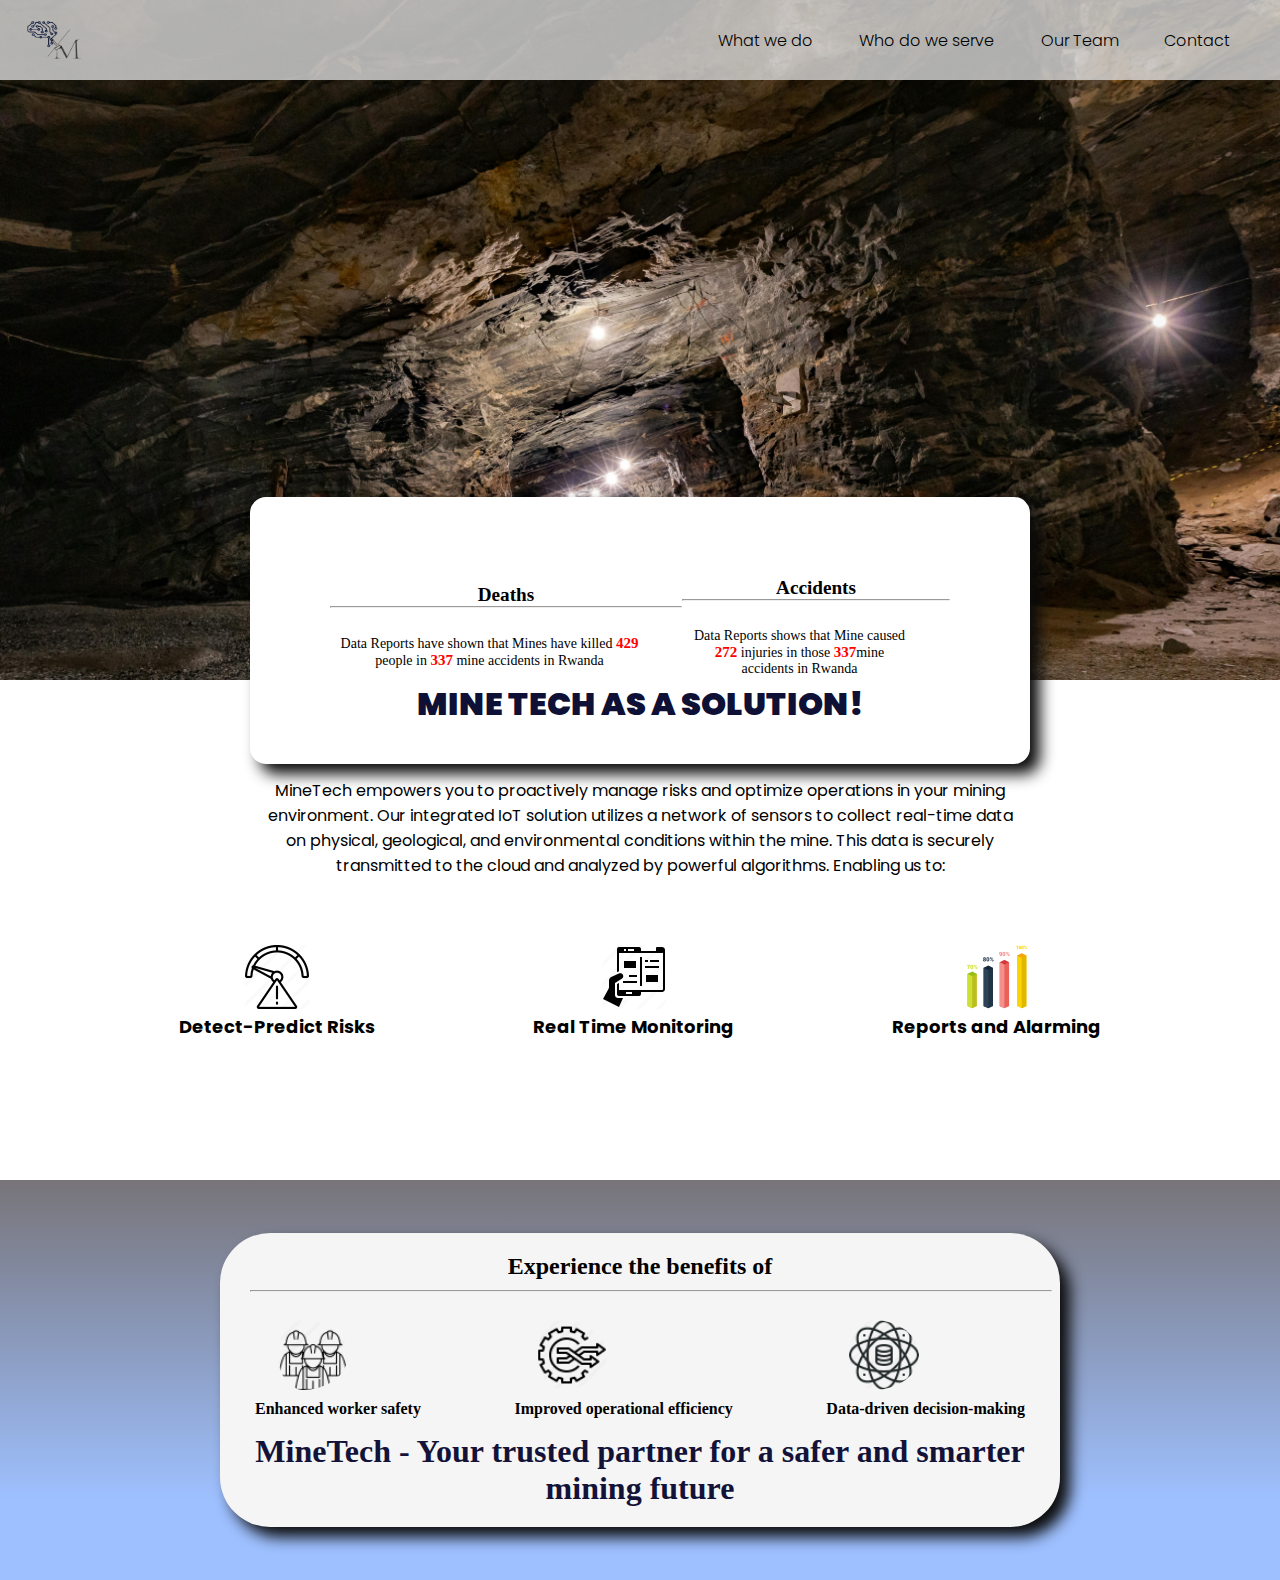
==== who-we-are.html @ d80b260d "MINETECH FILES" ====
<!DOCTYPE html>
<html lang="en">
<head>
    <meta charset="UTF-8">
    <meta name="viewport" content="width=device-width, initial-scale=1.0">
    <title>MINE TECH</title>
    <link rel="stylesheet" href="./who.css">
    <link rel="icon" href="./ICON/">
    <link href='https://fonts.googleapis.com/css?family=Poppins' rel='stylesheet'>
    <link href='https://fonts.googleapis.com/css?family=Poppins' rel='stylesheet'>
</head>
<body>
    <div class="background-container">
 <header>
  <div class="logo">
    <img src="./ICON/MINETECH LOGO.png" alt="left icon" class="icon">   
    
    <h1>MINE TECH</h1>
  </div>
  <div class="button-header-icon">
    <a href="./Who-we-are.html" alt="" class=""><button>What we do</button></a>
    <a href="./index.html" alt="" class=""><button>Who do we serve</button></a>
    <a href="./index.html" alt="" class=""><button>Our Team</button></a>
    <a href="./index.html" alt="" class=""><button>Contact</button></a>
   </div>
</header>
<main>
   <div class="stats">
    <div class="stat1">
     <h3>Deaths</h3>
     <hr>
     <p>Data Reports have shown that Mines have killed <span class="numbers"> 429</span>  people in <span class="numbers">337</span> mine accidents in Rwanda </mark> </p>
    </div>
    <div class="stat2">
     <h3>Accidents</h3>
     <hr>
     <p>Data Reports shows that Mine caused <span class="numbers">272</span> injuries in those <span class="numbers">337</span>mine accidents in Rwanda</p>
   </div>
   </main> 
  <section class="Our-contribution">

    <h1> MINE TECH AS A SOLUTION!</h1>
    <div class="solution">
      <p> MineTech empowers you to proactively manage risks and optimize operations in your mining environment. Our integrated IoT solution utilizes a network of sensors to collect real-time data on physical, geological, and environmental conditions within the mine. This data is securely transmitted to the cloud and analyzed by powerful algorithms. Enabling us to:</p>
    </div>
    <div class="Enable">
      <div class="Enable3">
        <img src="./ICON/Low-Risk-low-risk-risks-performance-64.webp">
        <h3>Detect-Predict Risks</h3>
      </div>
      <div class="Enable1">
      <img src="./ICON/10444621.png">
      <h3>Real Time Monitoring</h3>
    </div>
    <div class="Enable2">
      <img src="./ICON/4-64.webp">
      <h3>Reports and Alarming</h3>
    </div>
    
    </div>
  </section>
  <section class="Work-with">
    <div class="meet">
    <h2>Experience the benefits of</h2>
    <hr>
    <div class="members">
    <div class="Team-mem">
      <img src="./ICON/Work-48-64.webp">
      <h4>Enhanced worker safety</h4>
    
    </div>
    <div class="Team-mem">
      <img src="./ICON/change-process-operation-modify-switch-64.webp">
      <h4>Improved operational efficiency</h4>
    </div>
    <div class="Team-mem">
      <img src="./ICON/35_data_science-64.webp">
      <h4>Data-driven decision-making</h4>
    </div>
  </div>
  <h1>MineTech - Your trusted partner for a safer and smarter mining future</h1>
  </section>
---- who.css ----
*{
    margin: 0;
    padding: 0;
}
header{
    width: 100%;
    height:80px;
    display: flex;
    align-items: center;
    justify-content: space-between;
    background-color: rgb(251, 251, 251);
  
}

header:active, header:focus, header:hover {
    /* Remove hover effects as they might interfere with transparency */
    background-color: rgba(218, 218, 218, 0.8);
  }
.background-container{
    background-image:url("./image/html2.jpg");
    width:100%;
    position: relative;
     background-size: cover;
     background-repeat: no-repeat;
     max-height: 90vh;

}  
.logo{
    justify-content: flex-start;
    align-items: center;
    margin:0;
    padding:0;
    display: flex;
    padding-right: 300px;
    margin-left: 20px;
 
    
}
.logo img{
    padding-right: 0px;
}

.logo h1 {
    padding:0;
    font-size: larger;
    font-weight: bold;
    font-family: "poppins";
    color: rgb(9, 9, 9);
    margin-right: 100px;
    margin-bottom: 300px;
   
   
}
.button-header-icon {
    /* border: 1px solid red; */
    display: flex;
    align-items: center;
    margin-right: 50px;
    justify-content: space-between;
    width:40%;
    height: 40px;
}
.icon {
    /* border: 1px solid red; */
    padding: 0px 30px 0px 0px;
    height: 50px;
    width: 80px;  
}
button {
    border: none; /* Remove default borders */
  background: none; /* Remove default backgrounds */
  padding: 0; /* Remove default padding */
  text-decoration: none; /* Remove default underline */
  cursor: pointer; /* Show a pointer when hovering */
  font-weight:300;
  font-size: 16px;
  font-family: "poppins";
  border: blue;
  /* Add a blue underline on click */
  &:active {
    text-decoration:underline;
    text-decoration-color: blue;
}
}
main{
    /* border: 1px red solid; */
    height: 500px;
    width:100%;
    display: flex;
    align-items: center;
    justify-content: space-between;
}
.stats{
    background-color:rgb(255, 255, 255);
    width: 800px;
    border-radius: 16px;
    padding: 80px;
    box-shadow: 10px 10px 15px rgb(11, 11, 11);
    margin-top: 600px;
    display: flex;
    justify-content: center;
    align-items: center;
    margin-left: 250px ;
    margin-right: 250px;
    justify-content: space-between;
}
.stat1 hr{
    align-items: center;
    width: 350px;
}
.stats p{
    text-align: center;
    margin-right: 40px;
    padding-top: 20px;
    font-size: 14px;
}
.stats h3{
    text-align: center;
    /* font-size: 12px; */
    font-size: larger;
}
.Our-contribution{
    background-color: rgb(255, 255, 255);
}
.numbers{
    color: red;
    font-weight:700;
    font-size: 15px;
}
.Our-contribution{
    /* border: 1px red solid; */
    text-align: center;
    margin-top: 100px;
    height: 500px;
    margin-top: 100px;
}
.Our-contribution h1{
    /* border: 1px red solid; */
    margin-top: 100px;
    font-family: "poppins";
    font-weight:1000;
    color:rgb(15, 16, 53)
}
.solution{
    text-align: center;
    margin-top: 50px;
    margin-left: 250px;
    margin-right:250px ;
    font-family: "poppins";
    font-size: 300;
}
.solution p{
    font-size: medium;
}
.Enable{
    display: flex;
    justify-content: center;
    align-items: center;
    justify-content: space-between;
    padding-top: 60px;
    margin-left: 100px;
    margin-right: 100px;
    justify-content: space-around;
}
.Enable h3{
    font-family: "poppins";
    font-size: large;
}
.Work-with{
    display: flex;
    justify-content: center;
    align-items: center;
   height: 400px; 
    background: linear-gradient(#777479 0% , #9ec0ff 80%);
}
.meet{
    background-color:whitesmoke;
    width: 800px;
    border-radius: 50px;
    padding: 20px;
    box-shadow: 10px 10px 15px rgb(11, 11, 11);
}
.meet h2{
       text-align: center;
}

.meet hr{
        width: 100%;
        margin: 10px;
}
.members{
    display: flex;
    justify-content: space-between;
}
.Team-mem{
    margin: 8px;

}
.members img{
    width: 70px;
    height:70px;
    margin:10px;
    border-radius: 50%;
    align-items: center;
    display: flex;
    justify-content: center;
    padding-left: 20px;
}
.members h4,p{
    text-align: center;
    margin:7px;
    font-size: 16px;
}
.Work-with h1{
    text-align: center;
    color: rgb(19, 19, 57);
    
}
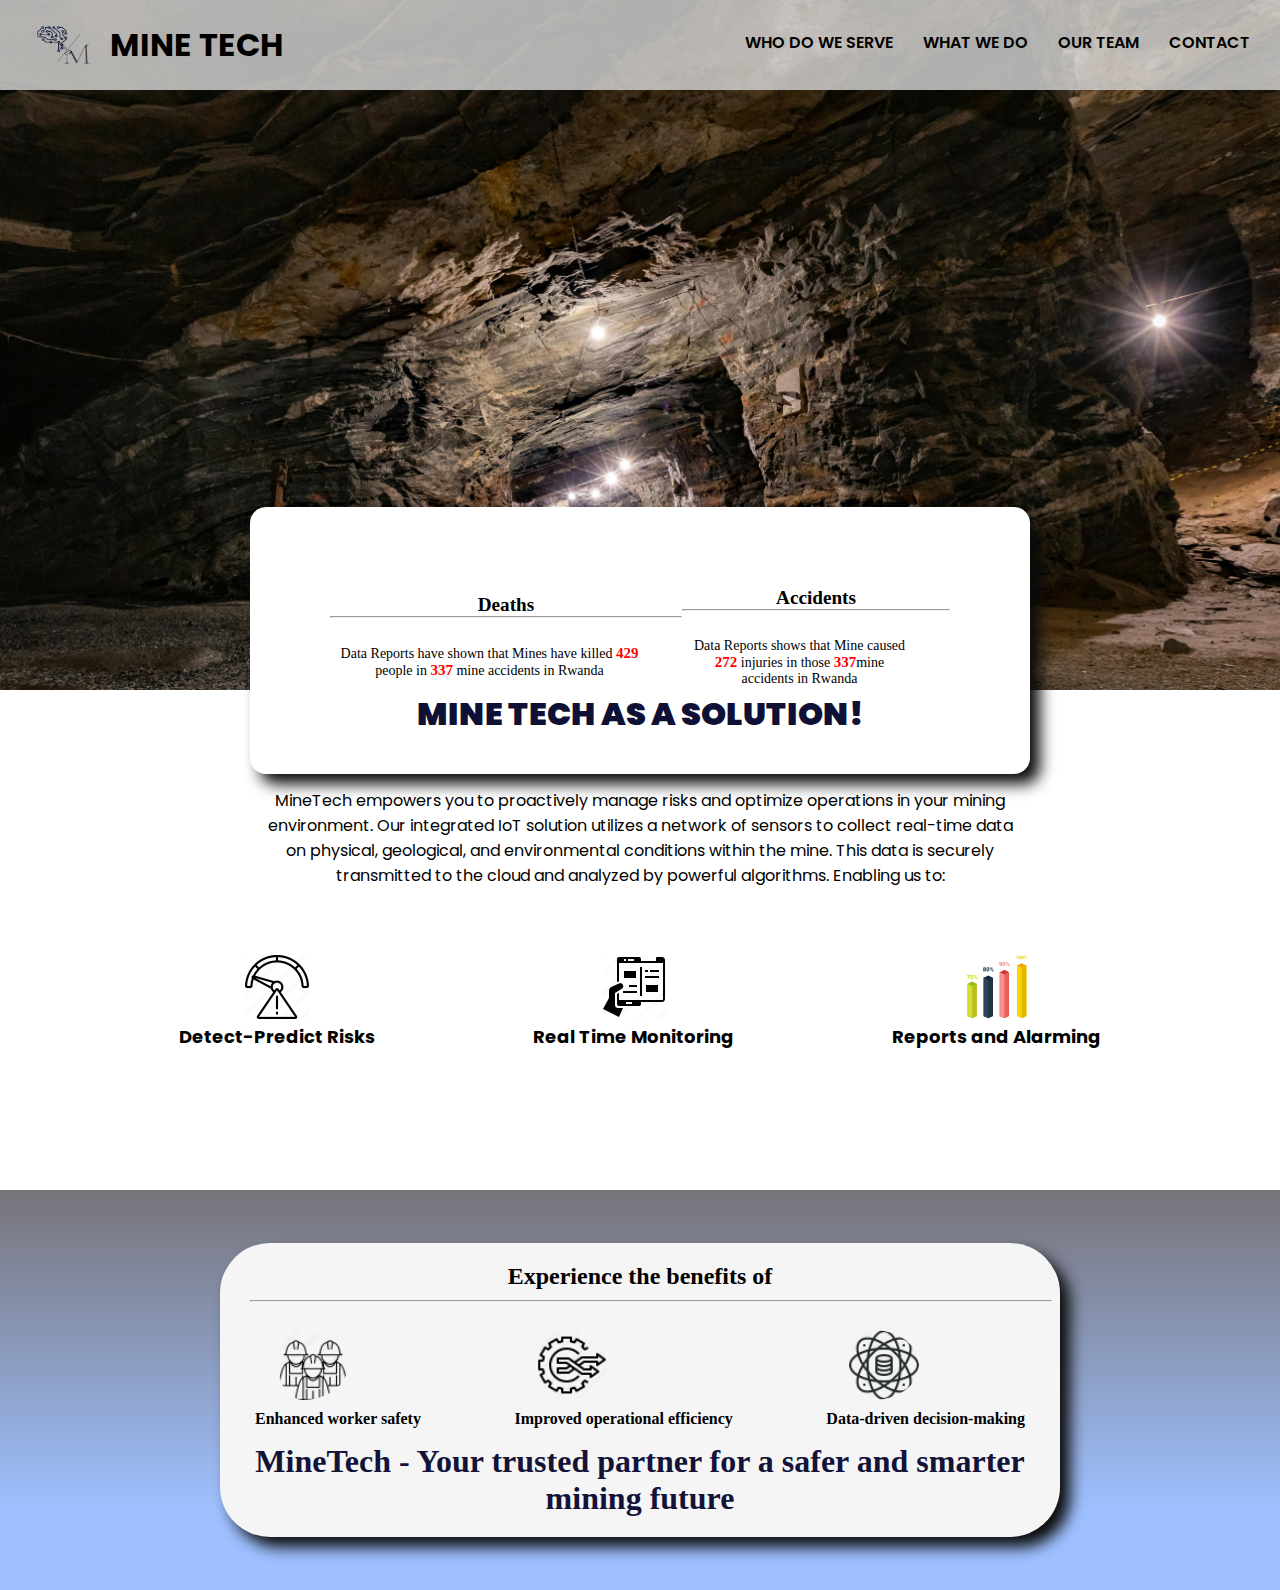
==== commit 1335d4c0: "made the header responsive" ====
--- a/who-we-are.html
+++ b/who-we-are.html
@@ -5,25 +5,25 @@
     <meta name="viewport" content="width=device-width, initial-scale=1.0">
     <title>MINE TECH</title>
     <link rel="stylesheet" href="./who.css">
+    <link rel="stylesheet" href="./responsive.css">
     <link rel="icon" href="./ICON/">
     <link href='https://fonts.googleapis.com/css?family=Poppins' rel='stylesheet'>
     <link href='https://fonts.googleapis.com/css?family=Poppins' rel='stylesheet'>
 </head>
 <body>
     <div class="background-container">
- <header>
-  <div class="logo">
-    <img src="./ICON/MINETECH LOGO.png" alt="left icon" class="icon">   
-    
-    <h1>MINE TECH</h1>
-  </div>
-  <div class="button-header-icon">
-    <a href="./Who-we-are.html" alt="" class=""><button>What we do</button></a>
-    <a href="./index.html" alt="" class=""><button>Who do we serve</button></a>
-    <a href="./index.html" alt="" class=""><button>Our Team</button></a>
-    <a href="./index.html" alt="" class=""><button>Contact</button></a>
-   </div>
-</header>
+      <header class="header">
+        <div class="logo">
+            <img src="./ICON/MINETECH LOGO.png" alt="logo" class="icon">   
+            <h1>MINE TECH</h1>
+        </div>
+        <ul class="button-header-icon">
+            <li><a href="./index.html">Who do we serve</a></li>
+            <li><a href="./who-we-are.html">What we do</a></li>
+            <li><a href="./index.html">Our Team</a></li>
+            <li><a href="./index.html">Contact</a></li>
+        </ul>
+    </header>
 <main>
    <div class="stats">
     <div class="stat1">
--- a/who.css
+++ b/who.css
@@ -2,20 +2,59 @@
     margin: 0;
     padding: 0;
 }
-header{
-    width: 100%;
-    height:80px;
-    display: flex;
-    align-items: center;
-    justify-content: space-between;
+/* header styles */
+header {
+    text-align: center;
     background-color: rgb(251, 251, 251);
-  
-}
-
+}
+/* .logo img, h1 {
+    border: 1px solid red;
+} */
+header .logo {
+    padding-top: 10px;
+    /* border: 1px solid red; */
+    display: flex;
+    justify-content: center;
+    align-items: center;
+    font-family: 'poppins';
+}
+.logo img {
+    margin: 0;
+    padding: 0;
+}
+.icon {
+    /* border: 1px solid red; */
+    padding: 0px 30px 0px 0px;
+    height: 50px;
+    width: 80px;  
+}
+header ul {
+    list-style: none;
+    /* border: 1px solid red; */
+    margin-top: 10px;
+}
+header ul li {
+    padding-top: 10px;
+}
+header ul li:last-child {
+    padding-bottom: 10px;
+}
+header ul li a {
+    text-decoration: none;
+    color: #000000;
+    font-family: 'poppins';
+    text-transform: uppercase;
+    font-weight: 600;
+}
+header ul li a:hover {
+    color: blue;
+}
 header:active, header:focus, header:hover {
     /* Remove hover effects as they might interfere with transparency */
     background-color: rgba(218, 218, 218, 0.8);
-  }
+}
+/* end of header styles */
+
 .background-container{
     background-image:url("./image/html2.jpg");
     width:100%;
@@ -25,47 +64,7 @@
      max-height: 90vh;
 
 }  
-.logo{
-    justify-content: flex-start;
-    align-items: center;
-    margin:0;
-    padding:0;
-    display: flex;
-    padding-right: 300px;
-    margin-left: 20px;
- 
-    
-}
-.logo img{
-    padding-right: 0px;
-}
-
-.logo h1 {
-    padding:0;
-    font-size: larger;
-    font-weight: bold;
-    font-family: "poppins";
-    color: rgb(9, 9, 9);
-    margin-right: 100px;
-    margin-bottom: 300px;
-   
-   
-}
-.button-header-icon {
-    /* border: 1px solid red; */
-    display: flex;
-    align-items: center;
-    margin-right: 50px;
-    justify-content: space-between;
-    width:40%;
-    height: 40px;
-}
-.icon {
-    /* border: 1px solid red; */
-    padding: 0px 30px 0px 0px;
-    height: 50px;
-    width: 80px;  
-}
+
 button {
     border: none; /* Remove default borders */
   background: none; /* Remove default backgrounds */
--- a/responsive.css
+++ b/responsive.css
@@ -0,0 +1,18 @@
+@media screen and (min-width: 900px) {
+    header {
+        display: flex;
+        justify-content: space-between;
+    }
+    header .logo {
+        padding-top: 0;
+    }
+    .logo, .button-header-icon {
+        margin: 20px 30px;
+    }
+    header ul {
+        display: flex;
+    }
+    header ul li {
+        padding-left: 30px;
+    }
+}